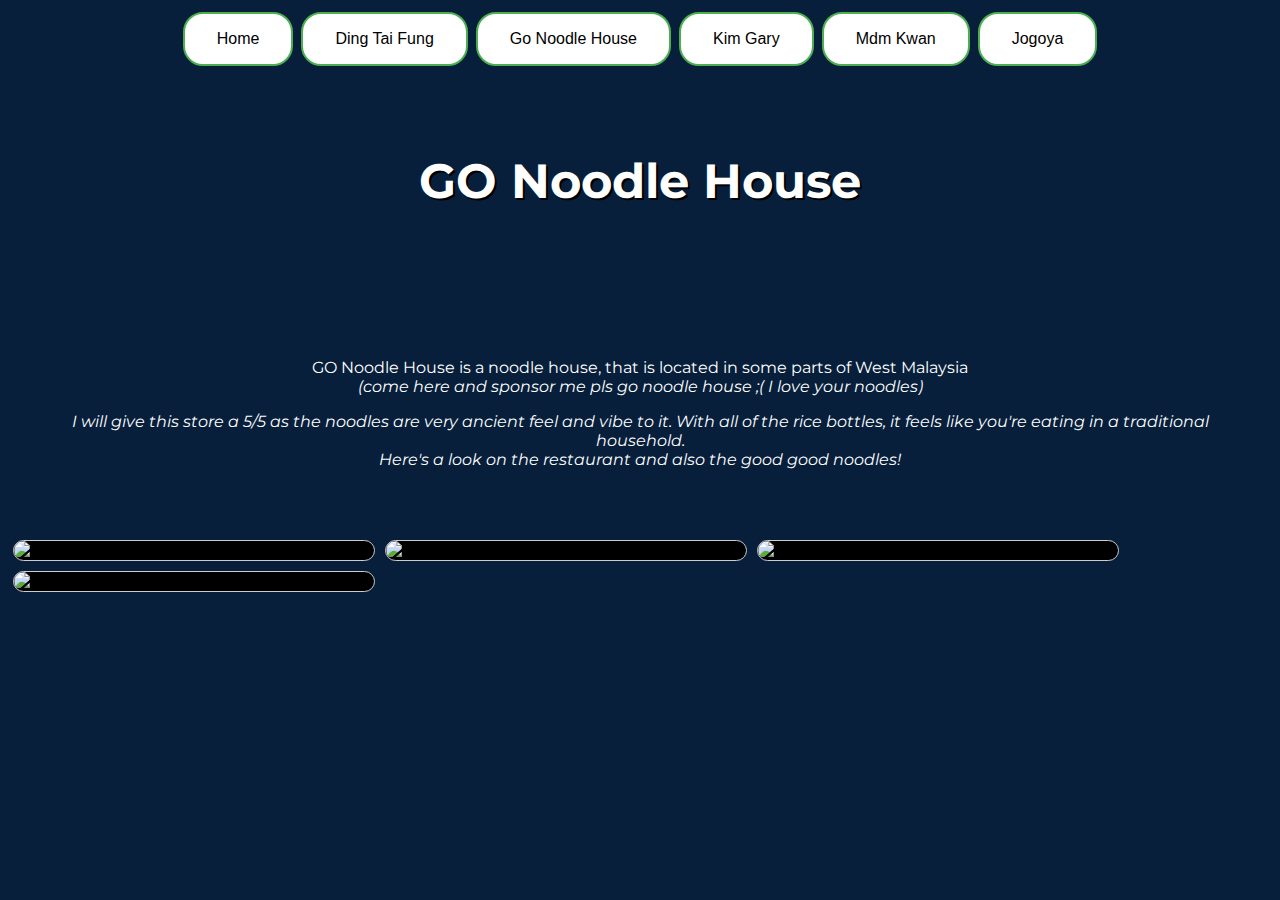
==== gonoodle.html @ 7b00afab "Add files via upload" ====
<!DOCTYPE html>
<html lang='en'>
<head>
    <meta charset = "UTF-8"/>
    <meta name="viewport" content="width=device=width, initial-scale=1.0">
        <title>GO Noodle House</title>
        <link rel="stylesheet" href="style.css">
        <link rel="stylesheet" href="https://cdnjs.cloudflare.com/ajax/libs/animate.css/4.1.1/animate.min.css"/>
</head>
<body>
    <div style="text-align: center;">
        <button onclick="javascript:window.location.href='home.html';" class="button button1">Home</button> 
        <button onclick="javascript:window.location.href='dtf.html';" class="button button1">Ding Tai Fung</button> 
        <button onclick="javascript:window.location.href='gonoodle.html';" class="button button1">Go Noodle House</button> 
        <button onclick="javascript:window.location.href='kimgary.html';" class="button button1">Kim Gary</button> 
        <button onclick="javascript:window.location.href='mdmkwan.html';" class="button button1">Mdm Kwan</button>
        <button onclick="javascript:window.location.href='jogoya.html';" class="button button1">Jogoya</button> 
      </div>
      <div class="header2">
        <h1 class="animate__animated animate__fadeInBottomLeft">GO Noodle House</h1>
      </div>
      <div class="content animate__animated animate__headShake">
      <p>GO Noodle House is a noodle house, that is located in some parts of West Malaysia<br><i>(come here and sponsor me pls go noodle house ;( I love your noodles)<i></p>
      <p>I will give this store a 5/5 as the noodles are very ancient feel and vibe to it. With all of the rice bottles, it feels like you're eating in a traditional household. <br>Here's a look on the restaurant and also the good good noodles!</p>
      </div>
      <div class ="gallery">
          <img src="img/gofood.jpg" alt="noodles" width="600" height="400">
        </div>
        <div class ="gallery">
          <img src="img/gofood2.jpg" alt="FOOOOOOOOD" width="600" height="400">
        </div>
        <div class ="gallery">
          <img src="img/gofood3.jpg" alt="restaurant looks" width="600" height="400">
        </div>
        <div class ="gallery">
          <img src="img/gofood4.jpg" alt="MOREE FOOOOOOOOOOOOOOOOOOOOOOOOD" width="600" height="400">
        </div>
</body>
</html>
---- style.css ----
@import url('https://fonts.googleapis.com/css2?family=Montserrat&family=Open+Sans&family=Roboto&display=swap');
@import url('https://fonts.googleapis.com/css2?family=Montserrat:wght@100&display=swap');
body {
    background-color: rgb(7, 31, 59);
}

h1 {
    text-align: center;
    font-family: Montserrat;
    color: white;
}

.header {
    background-image: url(img/banner.png);
    padding: 50px;
    background-repeat: no-repeat;
    background-size: 100% 100%;
    font-size: x-large;
    text-shadow: 2px 2px #000000;
}
.header2 {
    background-image: url(img/banner.png);
    padding: 50px;
    background-repeat: no-repeat;
    background-size: 100% 100%;
    font-size: x-large;
    text-shadow: 2px 2px #000000;
}


.body {
    color:white;
    font-size:xx-large;
    text-align:center;
    font-family:Roboto;
}

div.gallery {
    margin: 5px;
    border: 1px solid #ccc;
    float: left;
    width: 360px;
    background-color: black;
    font-family: Roboto;
    border-radius: 15px;
}
  
  div.gallery:hover {
    border: 1px solid rgb(255, 255, 255);
}
  
  div.gallery img {
    width: 100%;
    height: auto;
    border-radius: 15px;
}
  
  div.desc {
    padding: 15px;
    text-align: center;
    color:white;
}
  div.desc:h2 {
      color:white;
      font-family:Montserrat;
  }

.content {
    color:white;
    font-family: Montserrat;
    text-align: center;
    padding: 50px;
}

h2{
    color:white;
    font-family: 'Montserrat', sans-serif;
}

.button {
    border: none;
    color: white;
    padding: 16px 32px;
    text-align: center;
    text-decoration: none;
    display: inline-block;
    font-size: 16px;
    margin: 4px 2px;
    transition-duration: 0.4s;
    cursor: pointer;
    border-radius: 20px;
  }
  
  .button1 {
    background-color: white;
    color: black;
    border: 2px solid #4CAF50;
  }
  
  .button1:hover {
    background-color: maroon;
    color: rgb(255, 255, 255);
    border-radius: 50px;
    border: 2px solid peachpuff;
  }
  
  .button2 {
    background-color: white;
    color: black;
    border: 2px solid #ff0000;
  }
  
  .button2:hover {
    background-color: #008CBA;
    color: white;
  }
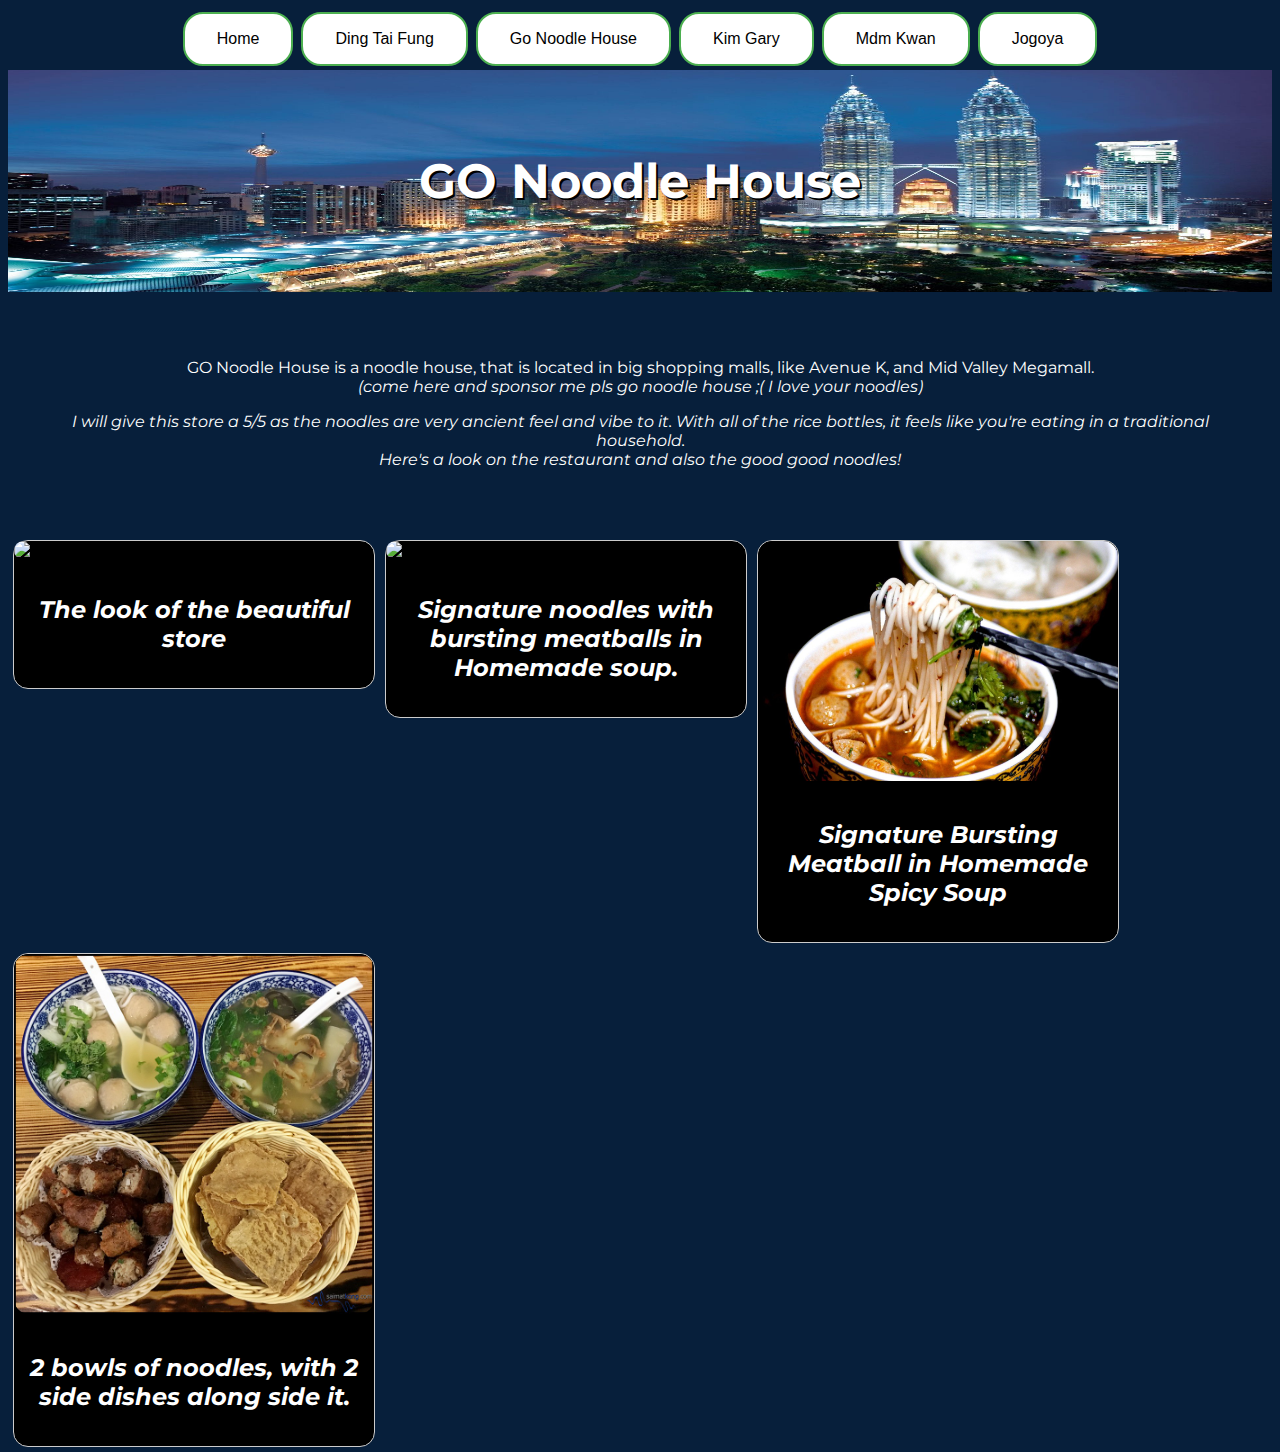
==== commit 28eb69e9: "Update gonoodle.html" ====
--- a/gonoodle.html
+++ b/gonoodle.html
@@ -20,21 +20,32 @@
         <h1 class="animate__animated animate__fadeInBottomLeft">GO Noodle House</h1>
       </div>
       <div class="content animate__animated animate__headShake">
-      <p>GO Noodle House is a noodle house, that is located in some parts of West Malaysia<br><i>(come here and sponsor me pls go noodle house ;( I love your noodles)<i></p>
+      <p>GO Noodle House is a noodle house, that is located in big shopping malls, like Avenue K, and Mid Valley Megamall.<br><i>(come here and sponsor me pls go noodle house ;( I love your noodles)<i></p>
       <p>I will give this store a 5/5 as the noodles are very ancient feel and vibe to it. With all of the rice bottles, it feels like you're eating in a traditional household. <br>Here's a look on the restaurant and also the good good noodles!</p>
       </div>
       <div class ="gallery">
-          <img src="img/gofood.jpg" alt="noodles" width="600" height="400">
+          <img src="img/gofood3.jpg" alt="store front" width="600" height="400">
+          <div class="desc">
+            <h2>The look of the beautiful store</h2>
+          </div>
         </div>
         <div class ="gallery">
           <img src="img/gofood2.jpg" alt="FOOOOOOOOD" width="600" height="400">
+          <div class="desc">
+            <h2>Signature noodles with bursting meatballs in Homemade soup.</h2>
+          </div>
         </div>
         <div class ="gallery">
-          <img src="img/gofood3.jpg" alt="restaurant looks" width="600" height="400">
+          <img src="img/gofood.jpg" alt="food " width="600" height="400">
+          <div class="desc">
+            <h2>Signature Bursting Meatball in Homemade Spicy Soup</h2>
+          </div>
         </div>
         <div class ="gallery">
           <img src="img/gofood4.jpg" alt="MOREE FOOOOOOOOOOOOOOOOOOOOOOOOD" width="600" height="400">
+          <div class="desc">
+            <h2>2 bowls of noodles, with 2 side dishes along side it.</h2>
+          </div>
         </div>
 </body>
 </html>
-
